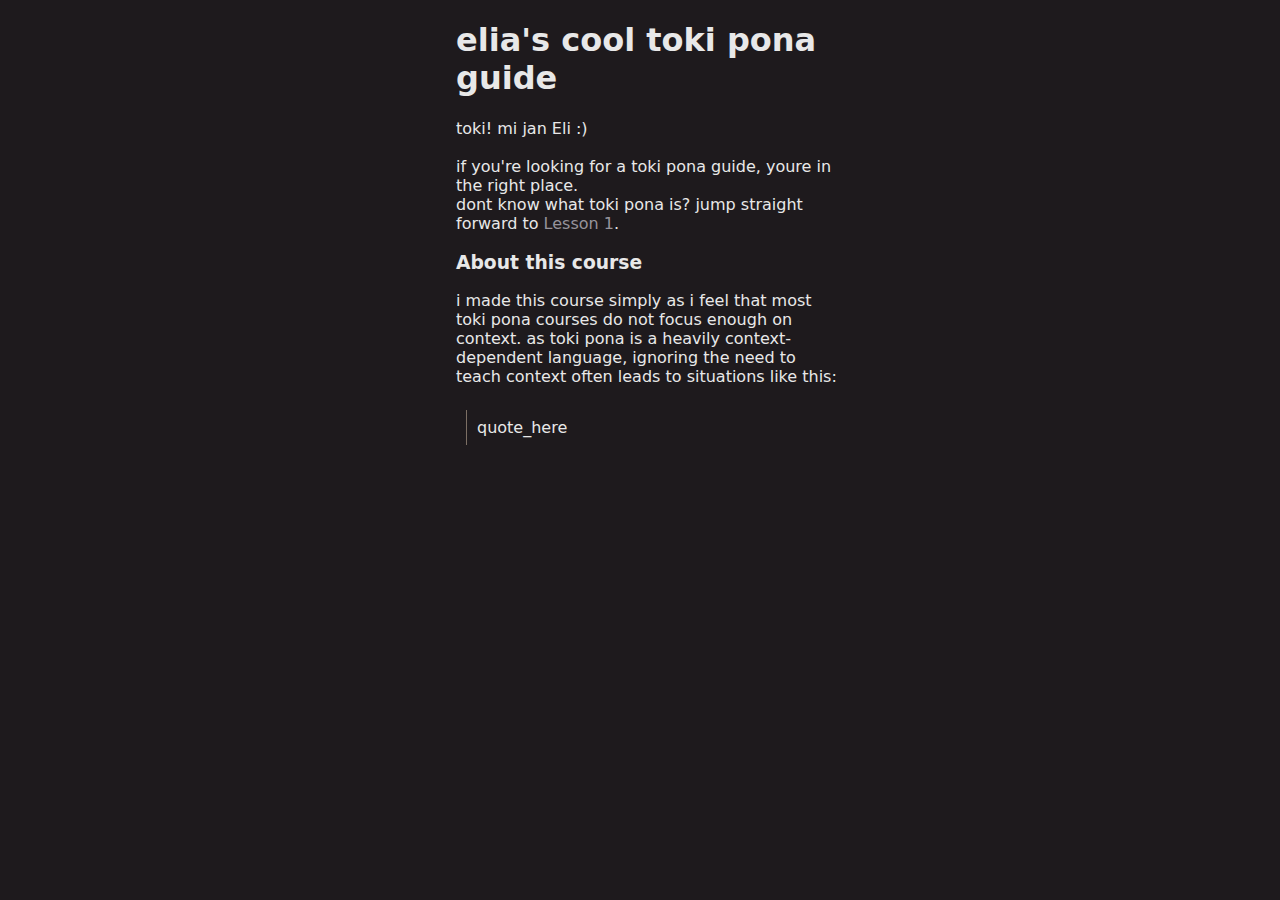
==== index.html @ 6f2d28e3 "add index.html page" ====
<!DOCTYPE html>
<html lang="en">

<head>
    <title>index</title>
    <link rel="stylesheet" href="./styles.css">
    <meta charset="UTF-8">
    <meta http-equiv="X-UA-Compatible" content="IE=edge">
    <meta name="viewport" content="width=device-width, initial-scale=1.0">
</head>

<body>
    <div class="content">
        <h1>elia's cool toki pona guide</h1>
        <p>
            toki! mi jan Eli :)<br><br>
            if you're looking for a toki pona guide, youre in the right place.<br>
            dont know what toki pona is? jump straight forward to <a>Lesson 1</a>.
        </p>
        <h3>About this course</h3>
        <p>
            i made this course simply as i feel that most toki pona courses do not focus enough on context. as toki pona
            is a heavily context-dependent language, ignoring the need to teach context often leads to situations like
            this:
        <blockquote>
            quote_here
        </blockquote>
        </p>
    </div>
</body>

</html>
---- styles.css ----
/*
--platinum: #e8e8e8ff;
--silver: #bfbfbfff;
--manatee: #96939bff;
--mango-tango: #fc814aff;
--raisin-black: #1e1a1dff;
*/

body {
    background-color: #1e1a1d;
    color: #e8e8e8ff;
    width: 100%;
    font-family: system-ui, -apple-system, BlinkMacSystemFont, "Segoe UI", Roboto, "Helvetica Neue", Arial, "Noto Sans", sans-serif, "Apple Color Emoji", "Segoe UI Emoji", "Segoe UI Symbol", "Noto Color Emoji";
}

a {
    color: #96939bff;
}

.content {
    width: 30%;
    margin: auto;
}

@media screen and (orientation:portrait) {
    .content {
        width: 90%;
    }
}

blockquote {
    border-left: 1px solid #7c6f64;
    margin: 1.5em 10px;
    padding: 0.5em 10px;
}
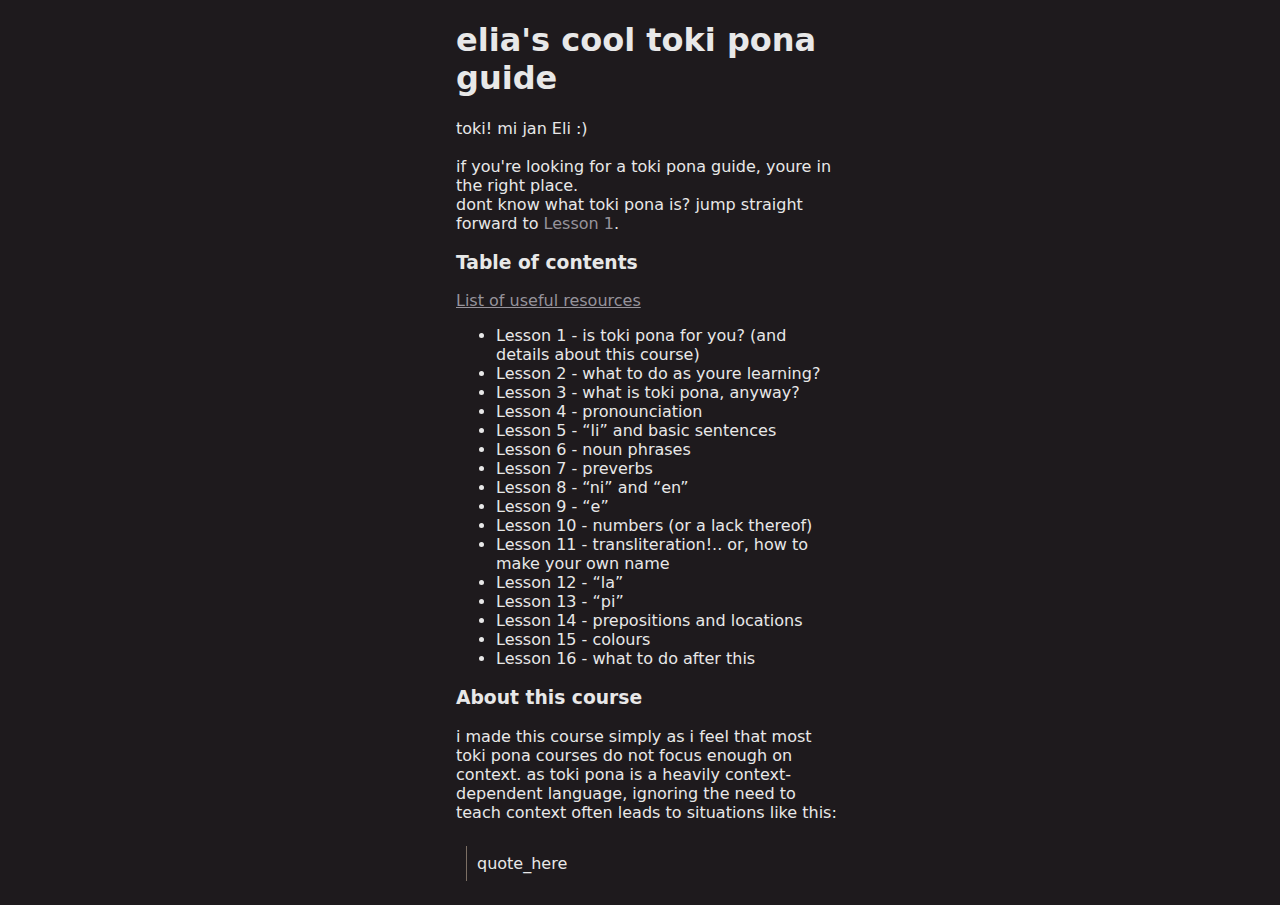
==== commit fe63cb4c: "contents page" ====
--- a/index.html
+++ b/index.html
@@ -17,6 +17,29 @@
             if you're looking for a toki pona guide, youre in the right place.<br>
             dont know what toki pona is? jump straight forward to <a>Lesson 1</a>.
         </p>
+        <h3>Table of contents</h3>
+        <p>
+            <a href="./resources.html">List of useful resources</a><br>
+        <ul>
+            <li href="./lessons/1.html">Lesson 1 - is toki pona for you? (and details about this course)</li>
+            <li href="./lessons/2.html">Lesson 2 - what to do as youre learning?</li>
+            <li href="./lessons/3.html">Lesson 3 - what is toki pona, anyway?</li>
+            <li href="./lessons/4.html">Lesson 4 - pronounciation</li>
+            <li href="./lessons/5.html">Lesson 5 - <q>li</q> and basic sentences</li>
+            <li href="./lessons/6.html">Lesson 6 - noun phrases</li>
+            <li href="./lessons/7.html">Lesson 7 - preverbs</li>
+            <li href="./lessons/8.html">Lesson 8 - <q>ni</q> and <q>en</q></li>
+            <li href="./lessons/9.html">Lesson 9 - <q>e</q></li>
+            <li href="./lessons/10.html">Lesson 10 - numbers (or a lack thereof)</li>
+            <li href="./lessons/11.html">Lesson 11 - transliteration!.. or, how to make your own name</li>
+            <li href="./lessons/12.html">Lesson 12 - <q>la</q></li>
+            <li href="./lessons/13.html">Lesson 13 - <q>pi</q></li>
+            <li href="./lessons/14.html">Lesson 14 - prepositions and locations</li>
+            <li href="./lessons/15.html">Lesson 15 - colours</li>
+            <li href="./lessons/16.html">Lesson 16 - what to do after this</li>
+
+        </ul>
+        </p>
         <h3>About this course</h3>
         <p>
             i made this course simply as i feel that most toki pona courses do not focus enough on context. as toki pona
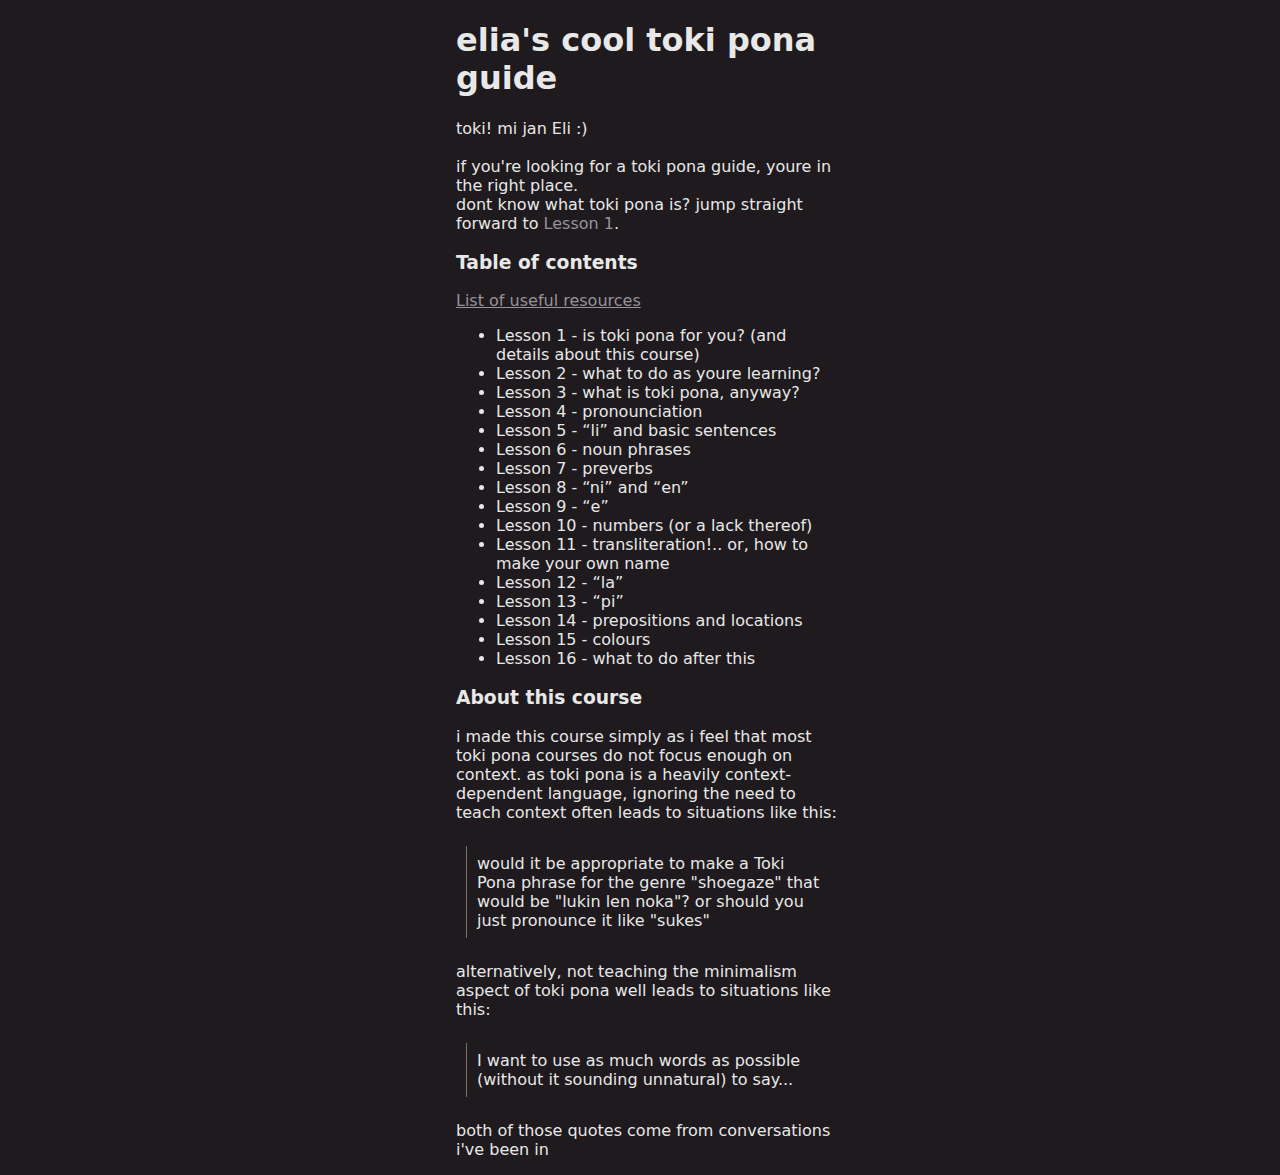
==== commit 41e73d5f: "index.html quotes" ====
--- a/index.html
+++ b/index.html
@@ -37,7 +37,6 @@
             <li href="./lessons/14.html">Lesson 14 - prepositions and locations</li>
             <li href="./lessons/15.html">Lesson 15 - colours</li>
             <li href="./lessons/16.html">Lesson 16 - what to do after this</li>
-
         </ul>
         </p>
         <h3>About this course</h3>
@@ -46,8 +45,14 @@
             is a heavily context-dependent language, ignoring the need to teach context often leads to situations like
             this:
         <blockquote>
-            quote_here
+            would it be appropriate to make a Toki Pona phrase for the genre "shoegaze" that would be "lukin len noka"?
+            or should you just pronounce it like "sukes"
         </blockquote>
+        alternatively, not teaching the minimalism aspect of toki pona well leads to situations like this:
+        <blockquote>
+            I want to use as much words as possible (without it sounding unnatural) to say...
+        </blockquote>
+        both of those quotes come from conversations i've been in
         </p>
     </div>
 </body>
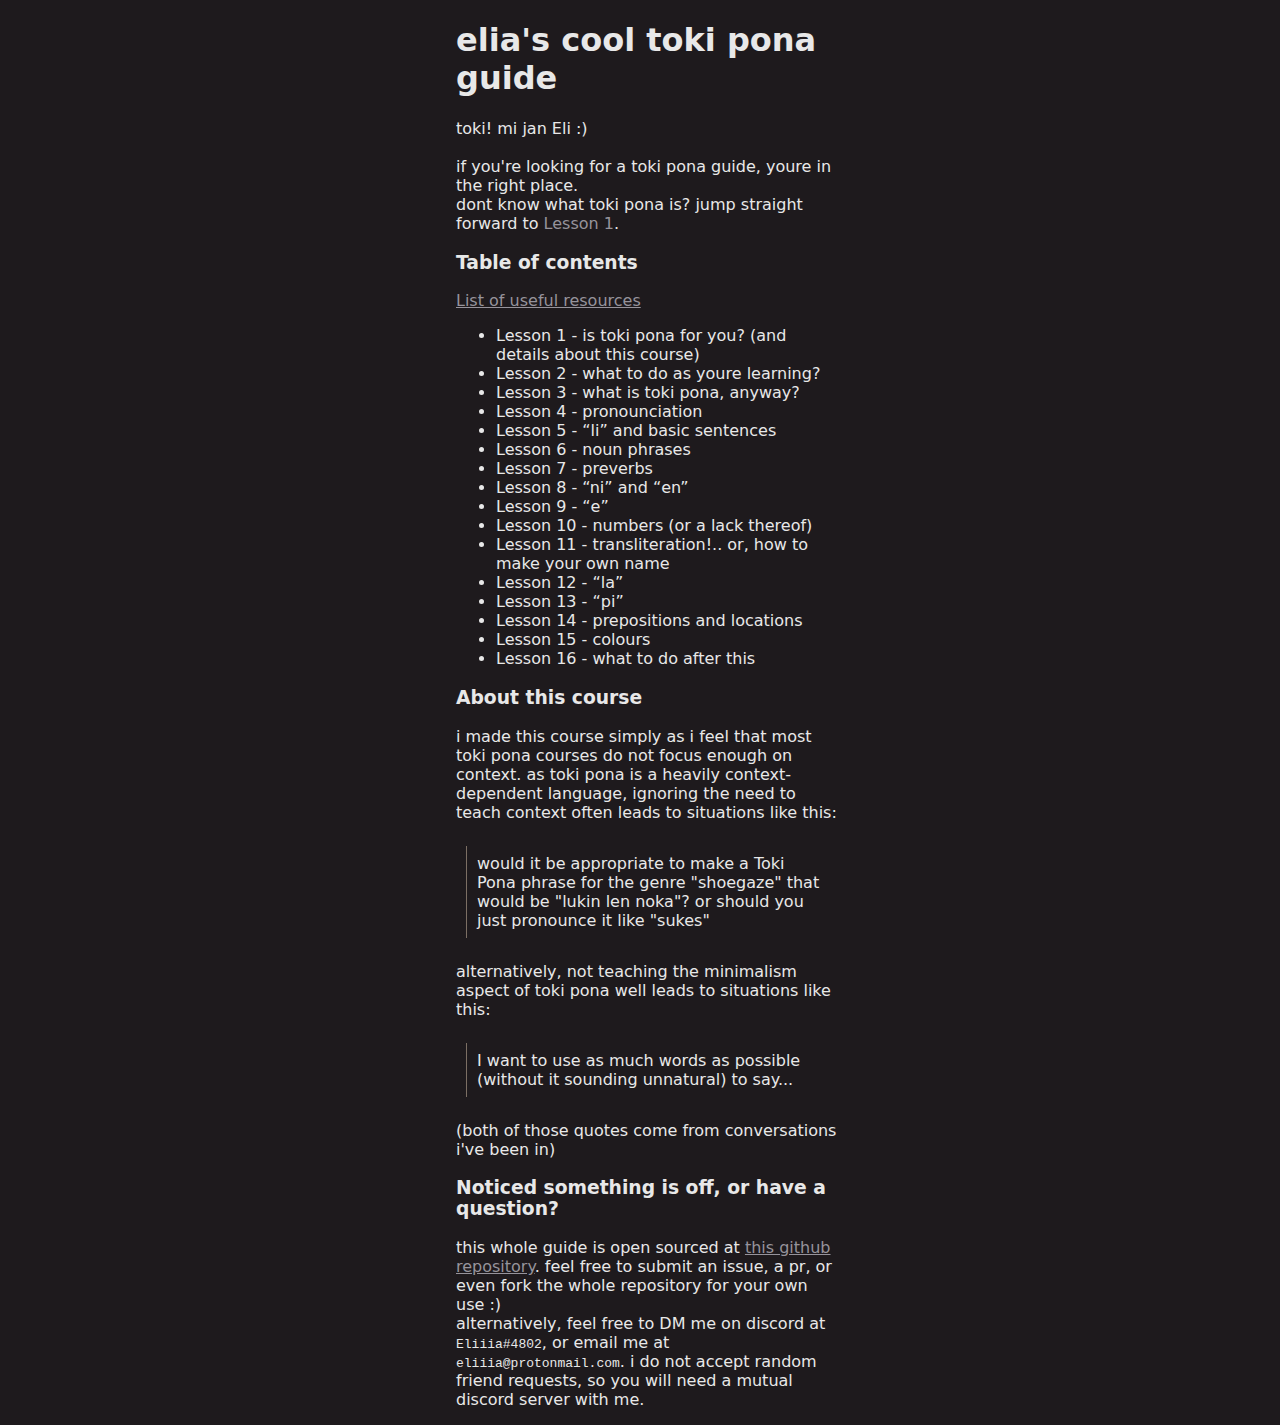
==== commit 4be9cb2f: "add contact section to index.html" ====
--- a/index.html
+++ b/index.html
@@ -52,7 +52,16 @@
         <blockquote>
             I want to use as much words as possible (without it sounding unnatural) to say...
         </blockquote>
-        both of those quotes come from conversations i've been in
+        (both of those quotes come from conversations i've been in)
+        </p>
+        <h3>Noticed something is off, or have a question?</h3>
+        <p>
+            this whole guide is open sourced at <a href="https://github.com/Eliiia/tokipona/">this github
+                repository</a>. feel free to submit an issue, a pr, or even fork the whole repository for your own use
+            :)
+            <br>alternatively, feel free to DM me on discord at <code>Eliiia#4802</code>, or email me at
+            <code>eliiia@protonmail.com</code>. i do not accept random friend requests, so you will need a mutual
+            discord server with me.
         </p>
     </div>
 </body>
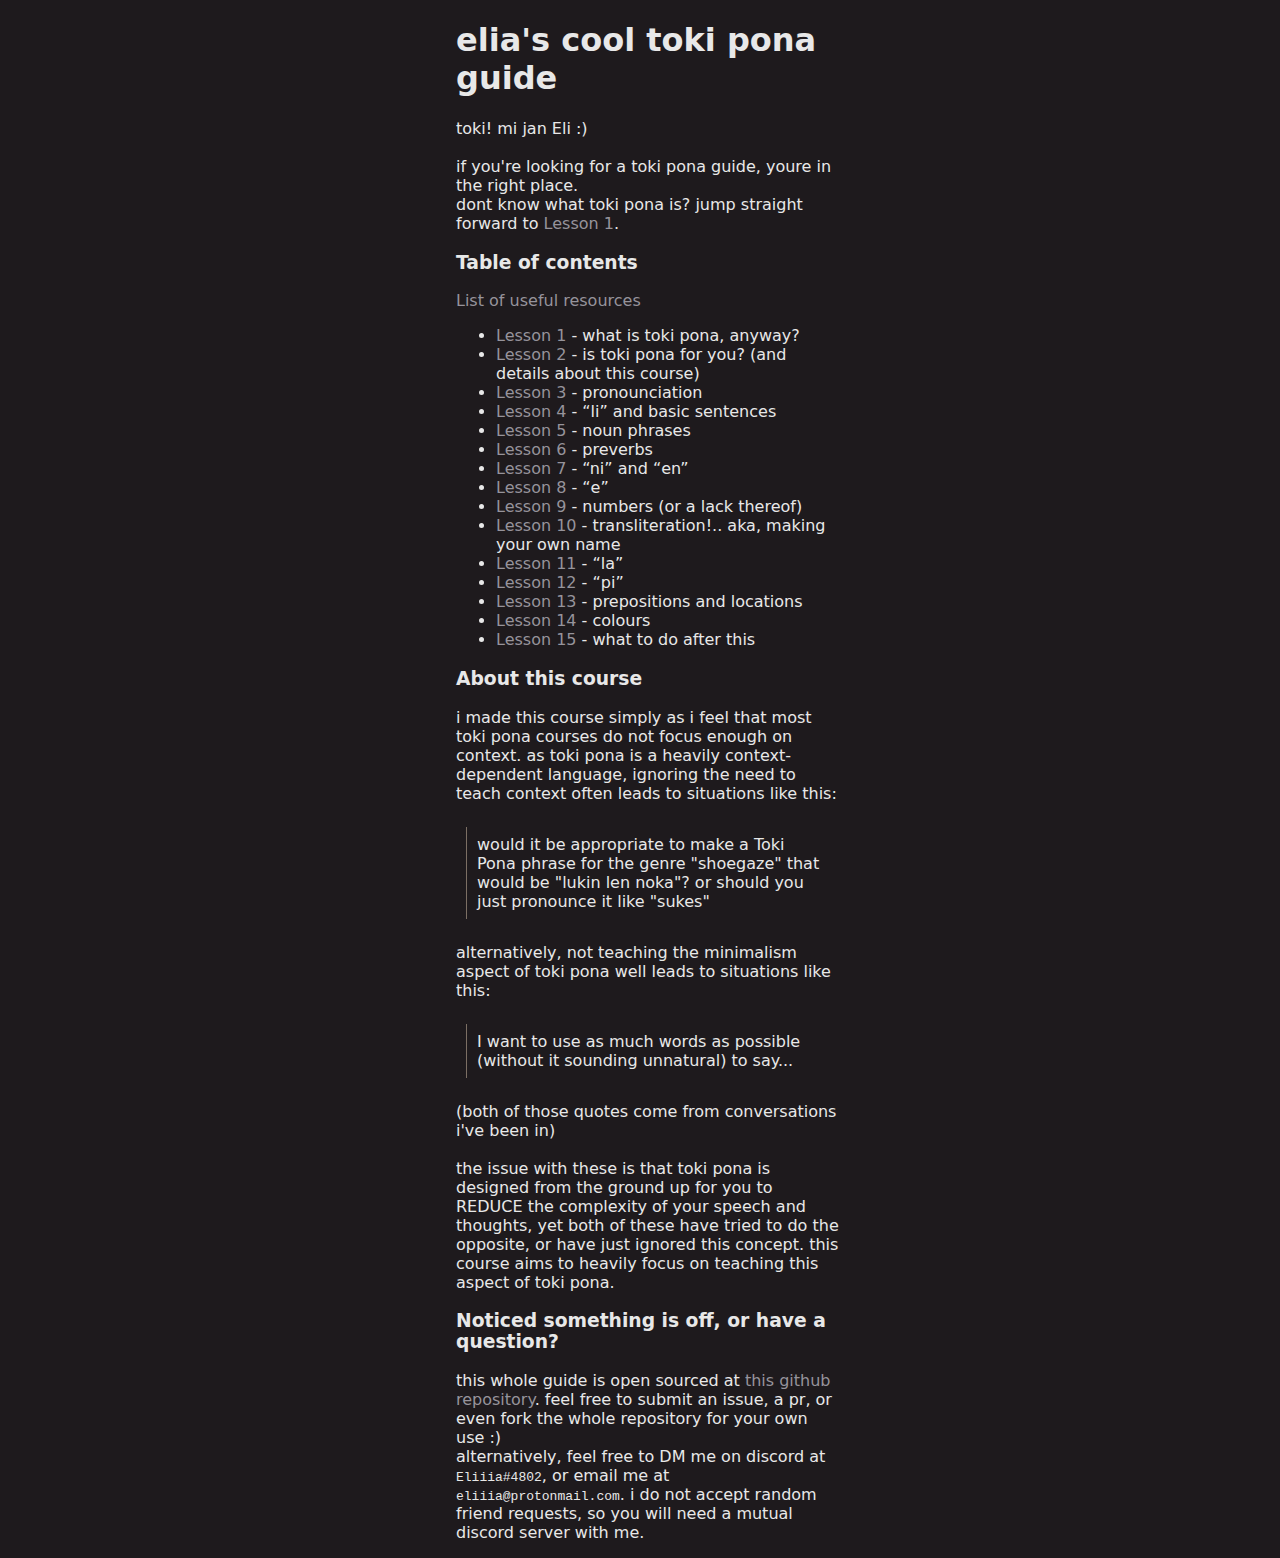
==== commit e85d3954: "expand index.html" ====
--- a/index.html
+++ b/index.html
@@ -15,28 +15,27 @@
         <p>
             toki! mi jan Eli :)<br><br>
             if you're looking for a toki pona guide, youre in the right place.<br>
-            dont know what toki pona is? jump straight forward to <a>Lesson 1</a>.
+            dont know what toki pona is? jump straight forward to <a href="./lessons/1.html">Lesson 1</a>.
         </p>
         <h3>Table of contents</h3>
         <p>
             <a href="./resources.html">List of useful resources</a><br>
         <ul>
-            <li href="./lessons/1.html">Lesson 1 - is toki pona for you? (and details about this course)</li>
-            <li href="./lessons/2.html">Lesson 2 - what to do as youre learning?</li>
-            <li href="./lessons/3.html">Lesson 3 - what is toki pona, anyway?</li>
-            <li href="./lessons/4.html">Lesson 4 - pronounciation</li>
-            <li href="./lessons/5.html">Lesson 5 - <q>li</q> and basic sentences</li>
-            <li href="./lessons/6.html">Lesson 6 - noun phrases</li>
-            <li href="./lessons/7.html">Lesson 7 - preverbs</li>
-            <li href="./lessons/8.html">Lesson 8 - <q>ni</q> and <q>en</q></li>
-            <li href="./lessons/9.html">Lesson 9 - <q>e</q></li>
-            <li href="./lessons/10.html">Lesson 10 - numbers (or a lack thereof)</li>
-            <li href="./lessons/11.html">Lesson 11 - transliteration!.. or, how to make your own name</li>
-            <li href="./lessons/12.html">Lesson 12 - <q>la</q></li>
-            <li href="./lessons/13.html">Lesson 13 - <q>pi</q></li>
-            <li href="./lessons/14.html">Lesson 14 - prepositions and locations</li>
-            <li href="./lessons/15.html">Lesson 15 - colours</li>
-            <li href="./lessons/16.html">Lesson 16 - what to do after this</li>
+            <li><a href="./lessons/1.html">Lesson 1</a> - what is toki pona, anyway?</li>
+            <li><a href="./lessons/2.html">Lesson 2</a> - is toki pona for you? (and details about this course)</li>
+            <li><a href="./lessons/3.html">Lesson 3</a> - pronounciation</li>
+            <li><a href="./lessons/4.html">Lesson 4</a> - <q>li</q> and basic sentences</li>
+            <li><a href="./lessons/5.html">Lesson 5</a> - noun phrases</li>
+            <li><a href="./lessons/6.html">Lesson 6</a> - preverbs</li>
+            <li><a href="./lessons/7.html">Lesson 7</a> - <q>ni</q> and <q>en</q></li>
+            <li><a href="./lessons/8.html">Lesson 8</a> - <q>e</q></li>
+            <li><a href="./lessons/9.html">Lesson 9</a> - numbers (or a lack thereof)</li>
+            <li><a href="./lessons/10.html">Lesson 10</a> - transliteration!.. aka, making your own name</li>
+            <li><a href="./lessons/11.html">Lesson 11</a> - <q>la</q></li>
+            <li><a href="./lessons/12.html">Lesson 12</a> - <q>pi</q></li>
+            <li><a href="./lessons/13.html">Lesson 13</a> - prepositions and locations</li>
+            <li><a href="./lessons/14.html">Lesson 14</a> - colours</li>
+            <li><a href="./lessons/15.html">Lesson 15</a> - what to do after this</li>
         </ul>
         </p>
         <h3>About this course</h3>
@@ -53,6 +52,9 @@
             I want to use as much words as possible (without it sounding unnatural) to say...
         </blockquote>
         (both of those quotes come from conversations i've been in)
+        <br><br>the issue with these is that toki pona is designed from the ground up for you to REDUCE the complexity
+        of your speech and thoughts, yet both of these have tried to do the opposite, or have just ignored this concept.
+        this course aims to heavily focus on teaching this aspect of toki pona.
         </p>
         <h3>Noticed something is off, or have a question?</h3>
         <p>
--- a/styles.css
+++ b/styles.css
@@ -15,6 +15,7 @@
 
 a {
     color: #96939bff;
+    text-decoration: none;
 }
 
 .content {
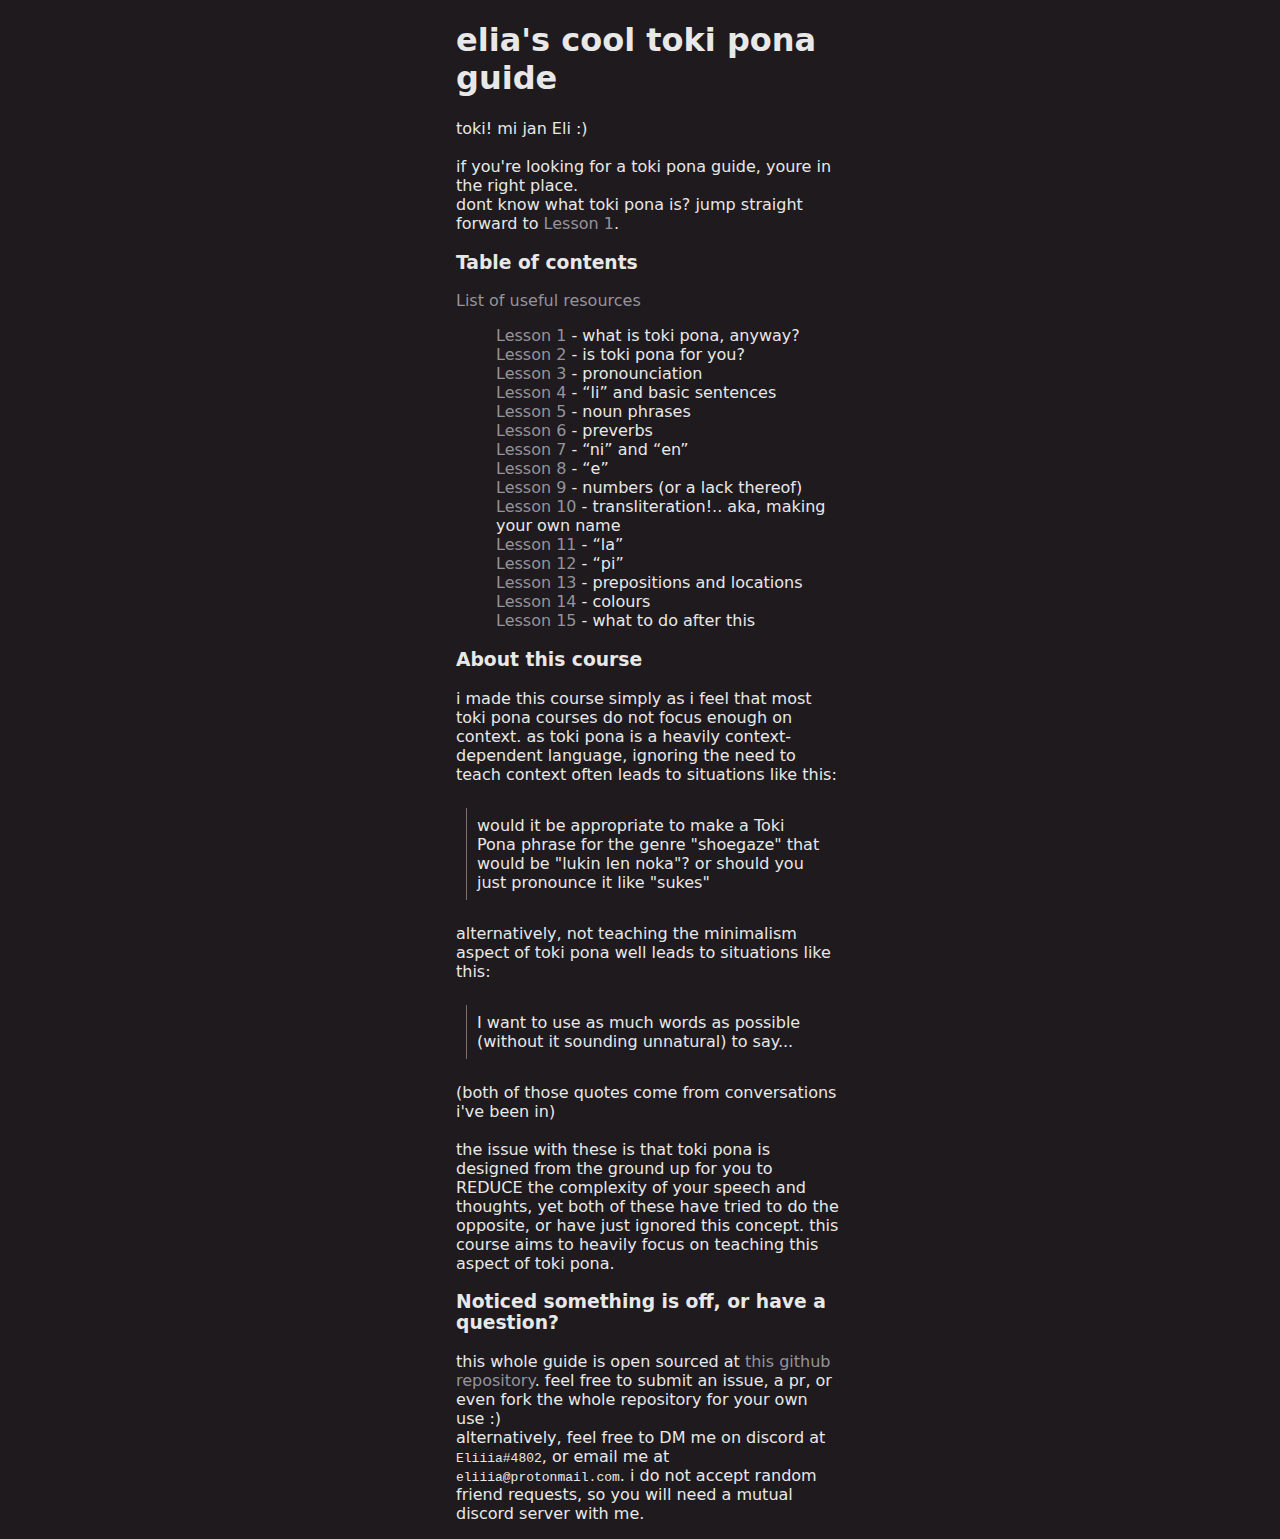
==== commit 9a33fc0f: "rename lesson 2" ====
--- a/index.html
+++ b/index.html
@@ -22,7 +22,7 @@
             <a href="./resources.html">List of useful resources</a><br>
         <ul>
             <li><a href="./lessons/1.html">Lesson 1</a> - what is toki pona, anyway?</li>
-            <li><a href="./lessons/2.html">Lesson 2</a> - is toki pona for you? (and details about this course)</li>
+            <li><a href="./lessons/2.html">Lesson 2</a> - is toki pona for you?</li>
             <li><a href="./lessons/3.html">Lesson 3</a> - pronounciation</li>
             <li><a href="./lessons/4.html">Lesson 4</a> - <q>li</q> and basic sentences</li>
             <li><a href="./lessons/5.html">Lesson 5</a> - noun phrases</li>
--- a/styles.css
+++ b/styles.css
@@ -33,4 +33,8 @@
     border-left: 1px solid #7c6f64;
     margin: 1.5em 10px;
     padding: 0.5em 10px;
+}
+
+ul {
+    list-style-type: none;
 }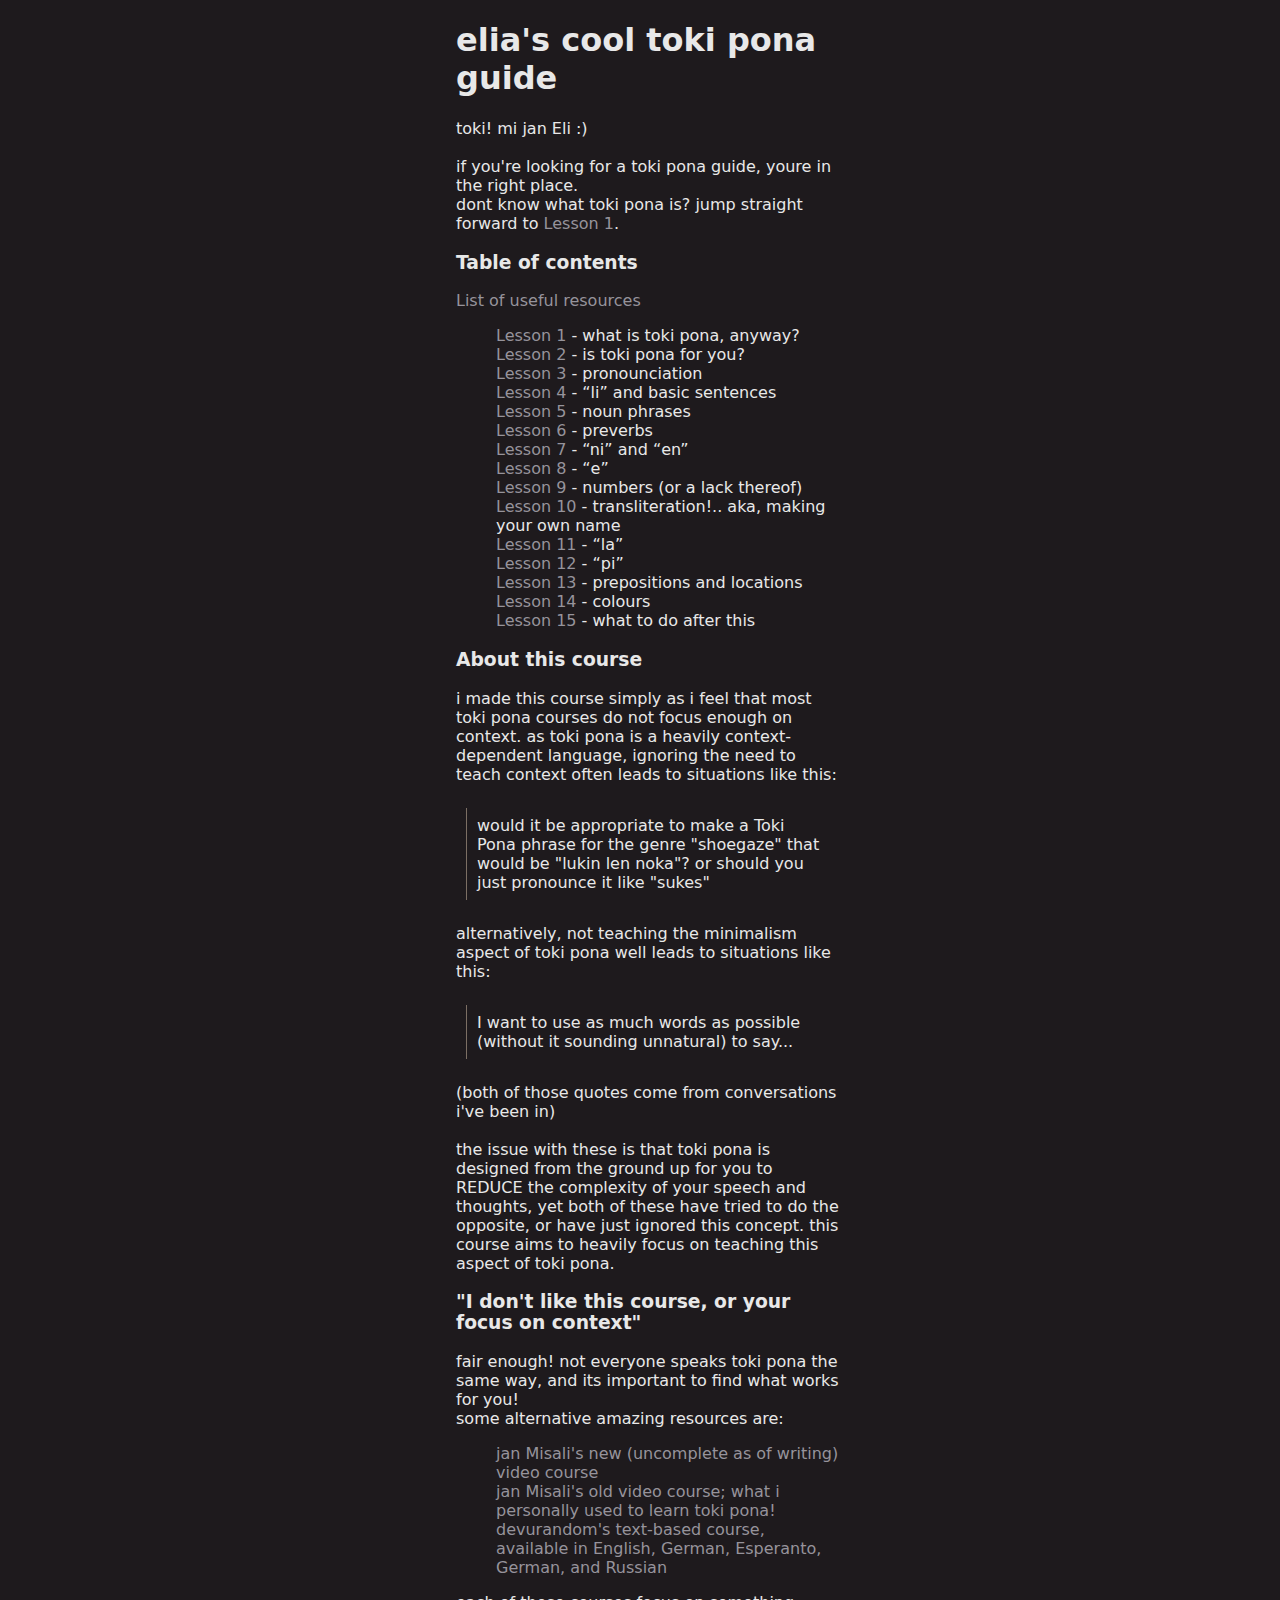
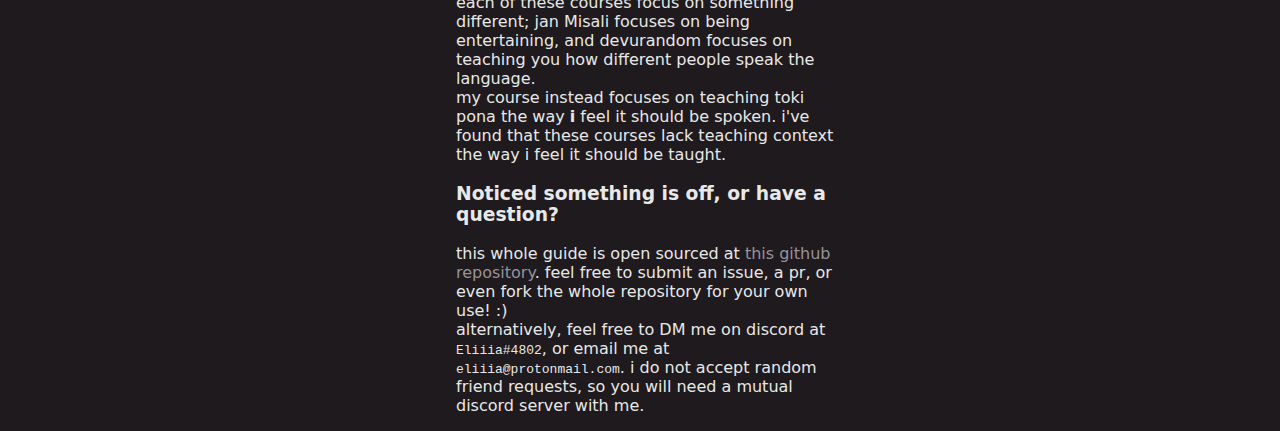
==== commit dae6064e: "added a "i dont like this course" section" ====
--- a/index.html
+++ b/index.html
@@ -56,10 +56,27 @@
         of your speech and thoughts, yet both of these have tried to do the opposite, or have just ignored this concept.
         this course aims to heavily focus on teaching this aspect of toki pona.
         </p>
+        <h3>"I don't like this course, or your focus on context"</h3>
+        <p>
+            fair enough! not everyone speaks toki pona the same way, and its important to find what works for you!
+            <br>some alternative amazing resources are:
+        <ul>
+            <li><a href="https://www.youtube.com/playlist?list=PLuYLhuXt4HrQwIDV7FBkA8zApw0pnEJrX">jan Misali's new
+                    (uncomplete as of writing) video course</a></li>
+            <li><a href="https://www.youtube.com/playlist?list=PLuYLhuXt4HrQIv3xnDxZqRaLfmxB2U5rJ">jan Misali's old
+                    video course; what i personally used to learn toki pona!</a></li>
+            <li><a href="https://devurandom.xyz/tokipona/">devurandom's text-based course, available in English, German,
+                    Esperanto, German, and Russian</a></li>
+        </ul>
+        each of these courses focus on something different; jan Misali focuses on being entertaining, and devurandom
+        focuses on teaching you how different people speak the language.
+        <br>my course instead focuses on teaching toki pona the way <b>i</b> feel it should be spoken. i've found that
+        these courses lack teaching context the way i feel it should be taught.
+        </p>
         <h3>Noticed something is off, or have a question?</h3>
         <p>
             this whole guide is open sourced at <a href="https://github.com/Eliiia/tokipona/">this github
-                repository</a>. feel free to submit an issue, a pr, or even fork the whole repository for your own use
+                repository</a>. feel free to submit an issue, a pr, or even fork the whole repository for your own use!
             :)
             <br>alternatively, feel free to DM me on discord at <code>Eliiia#4802</code>, or email me at
             <code>eliiia@protonmail.com</code>. i do not accept random friend requests, so you will need a mutual
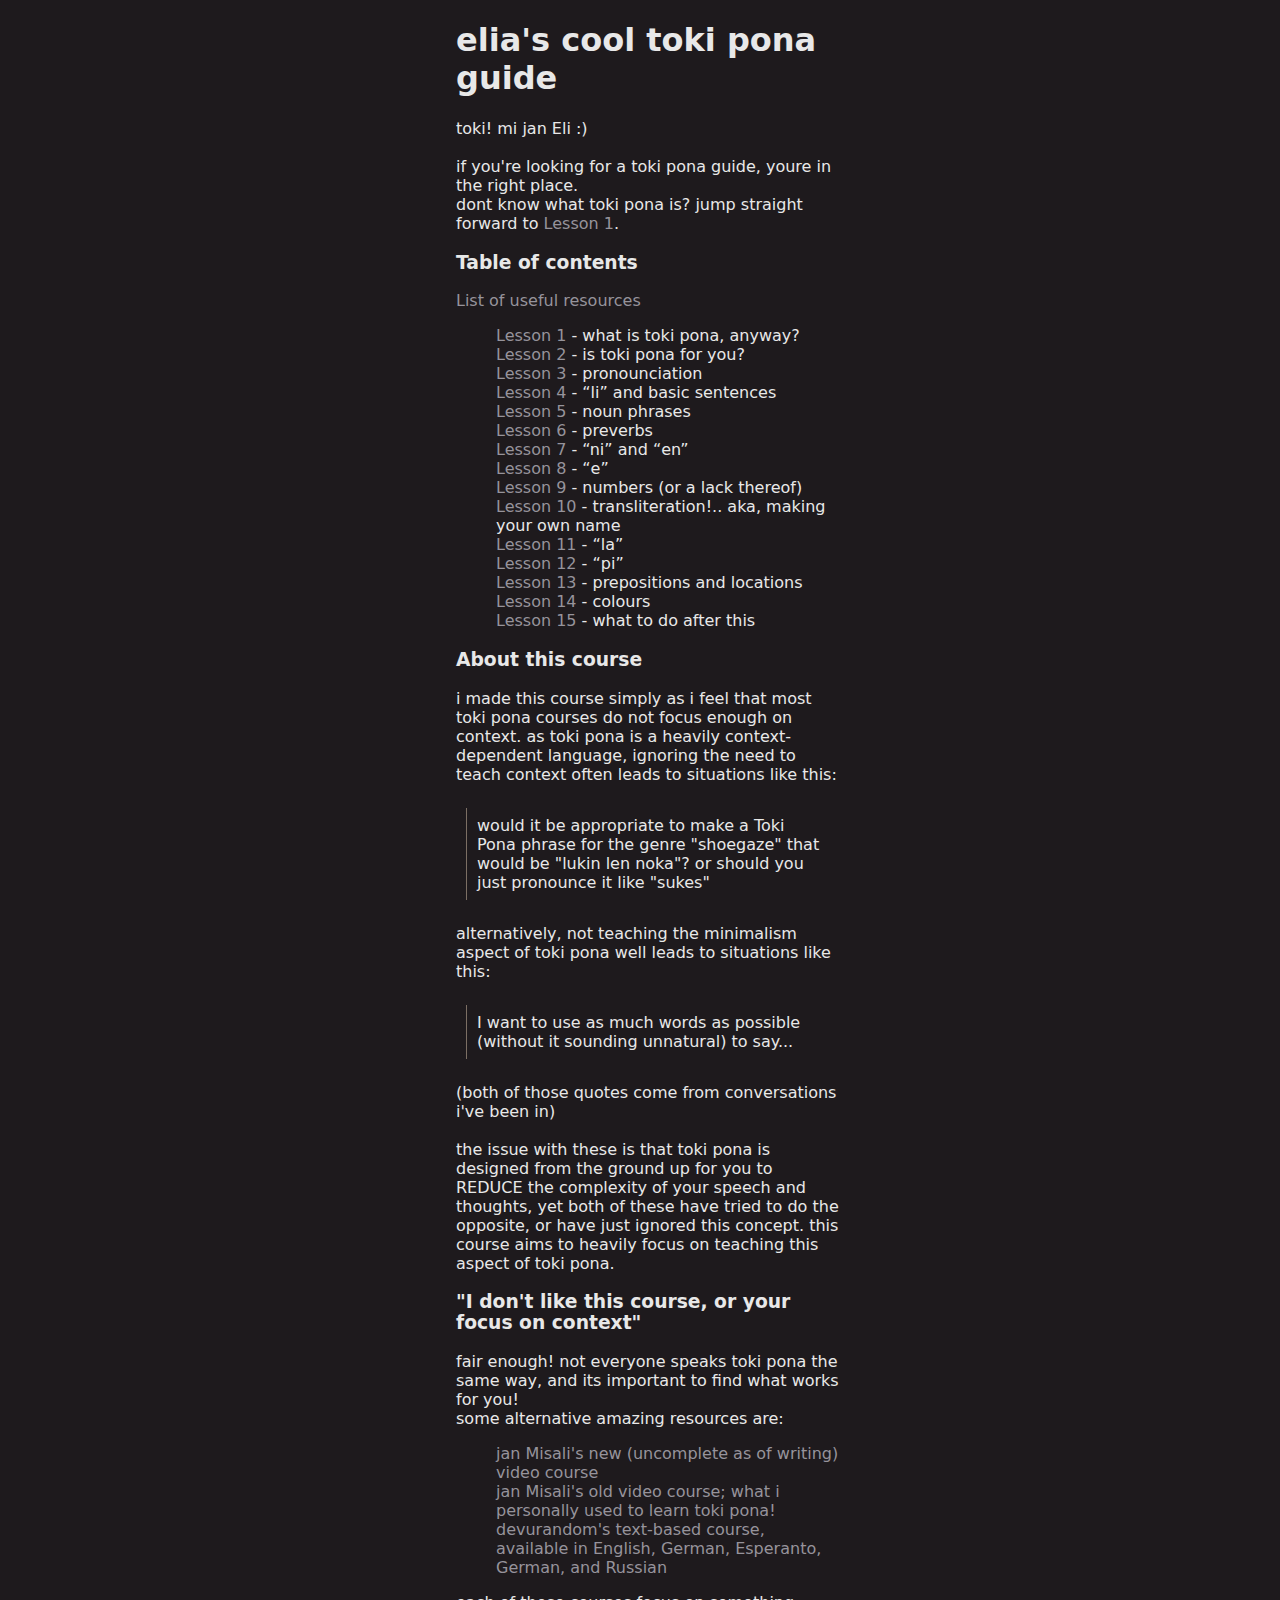
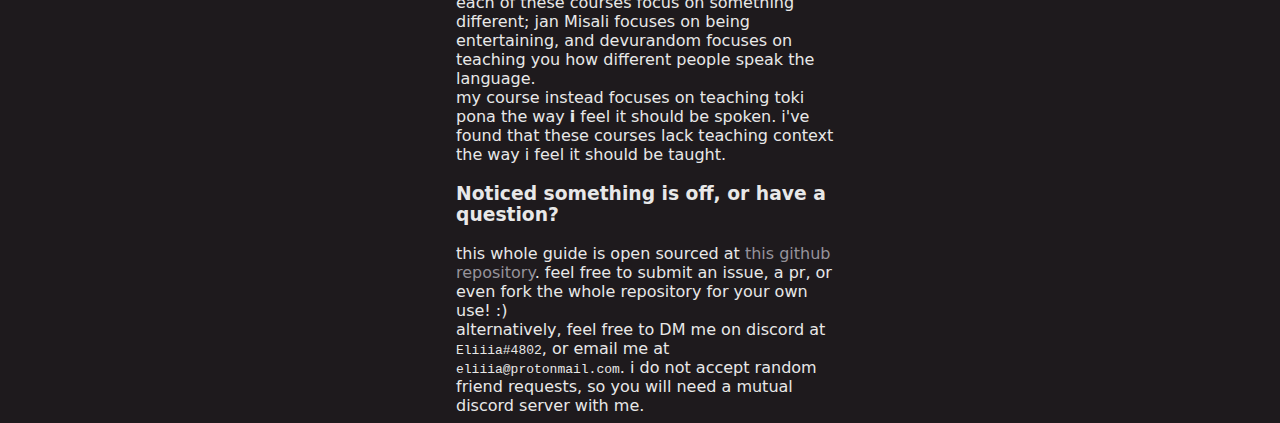
==== commit a6062f9f: "delete all <p> tags" ====
--- a/index.html
+++ b/index.html
@@ -12,14 +12,11 @@
 <body>
     <div class="content">
         <h1>elia's cool toki pona guide</h1>
-        <p>
-            toki! mi jan Eli :)<br><br>
-            if you're looking for a toki pona guide, youre in the right place.<br>
-            dont know what toki pona is? jump straight forward to <a href="./lessons/1.html">Lesson 1</a>.
-        </p>
+        toki! mi jan Eli :)<br><br>
+        if you're looking for a toki pona guide, youre in the right place.<br>
+        dont know what toki pona is? jump straight forward to <a href="./lessons/1.html">Lesson 1</a>.
         <h3>Table of contents</h3>
-        <p>
-            <a href="./resources.html">List of useful resources</a><br>
+        <a href="./resources.html">List of useful resources</a><br>
         <ul>
             <li><a href="./lessons/1.html">Lesson 1</a> - what is toki pona, anyway?</li>
             <li><a href="./lessons/2.html">Lesson 2</a> - is toki pona for you?</li>
@@ -37,12 +34,10 @@
             <li><a href="./lessons/14.html">Lesson 14</a> - colours</li>
             <li><a href="./lessons/15.html">Lesson 15</a> - what to do after this</li>
         </ul>
-        </p>
         <h3>About this course</h3>
-        <p>
-            i made this course simply as i feel that most toki pona courses do not focus enough on context. as toki pona
-            is a heavily context-dependent language, ignoring the need to teach context often leads to situations like
-            this:
+        i made this course simply as i feel that most toki pona courses do not focus enough on context. as toki pona
+        is a heavily context-dependent language, ignoring the need to teach context often leads to situations like
+        this:
         <blockquote>
             would it be appropriate to make a Toki Pona phrase for the genre "shoegaze" that would be "lukin len noka"?
             or should you just pronounce it like "sukes"
@@ -55,11 +50,9 @@
         <br><br>the issue with these is that toki pona is designed from the ground up for you to REDUCE the complexity
         of your speech and thoughts, yet both of these have tried to do the opposite, or have just ignored this concept.
         this course aims to heavily focus on teaching this aspect of toki pona.
-        </p>
         <h3>"I don't like this course, or your focus on context"</h3>
-        <p>
-            fair enough! not everyone speaks toki pona the same way, and its important to find what works for you!
-            <br>some alternative amazing resources are:
+        fair enough! not everyone speaks toki pona the same way, and its important to find what works for you!
+        <br>some alternative amazing resources are:
         <ul>
             <li><a href="https://www.youtube.com/playlist?list=PLuYLhuXt4HrQwIDV7FBkA8zApw0pnEJrX">jan Misali's new
                     (uncomplete as of writing) video course</a></li>
@@ -72,16 +65,13 @@
         focuses on teaching you how different people speak the language.
         <br>my course instead focuses on teaching toki pona the way <b>i</b> feel it should be spoken. i've found that
         these courses lack teaching context the way i feel it should be taught.
-        </p>
         <h3>Noticed something is off, or have a question?</h3>
-        <p>
-            this whole guide is open sourced at <a href="https://github.com/Eliiia/tokipona/">this github
-                repository</a>. feel free to submit an issue, a pr, or even fork the whole repository for your own use!
-            :)
-            <br>alternatively, feel free to DM me on discord at <code>Eliiia#4802</code>, or email me at
-            <code>eliiia@protonmail.com</code>. i do not accept random friend requests, so you will need a mutual
-            discord server with me.
-        </p>
+        this whole guide is open sourced at <a href="https://github.com/Eliiia/tokipona/">this github
+            repository</a>. feel free to submit an issue, a pr, or even fork the whole repository for your own use!
+        :)
+        <br>alternatively, feel free to DM me on discord at <code>Eliiia#4802</code>, or email me at
+        <code>eliiia@protonmail.com</code>. i do not accept random friend requests, so you will need a mutual
+        discord server with me.
     </div>
 </body>
 
